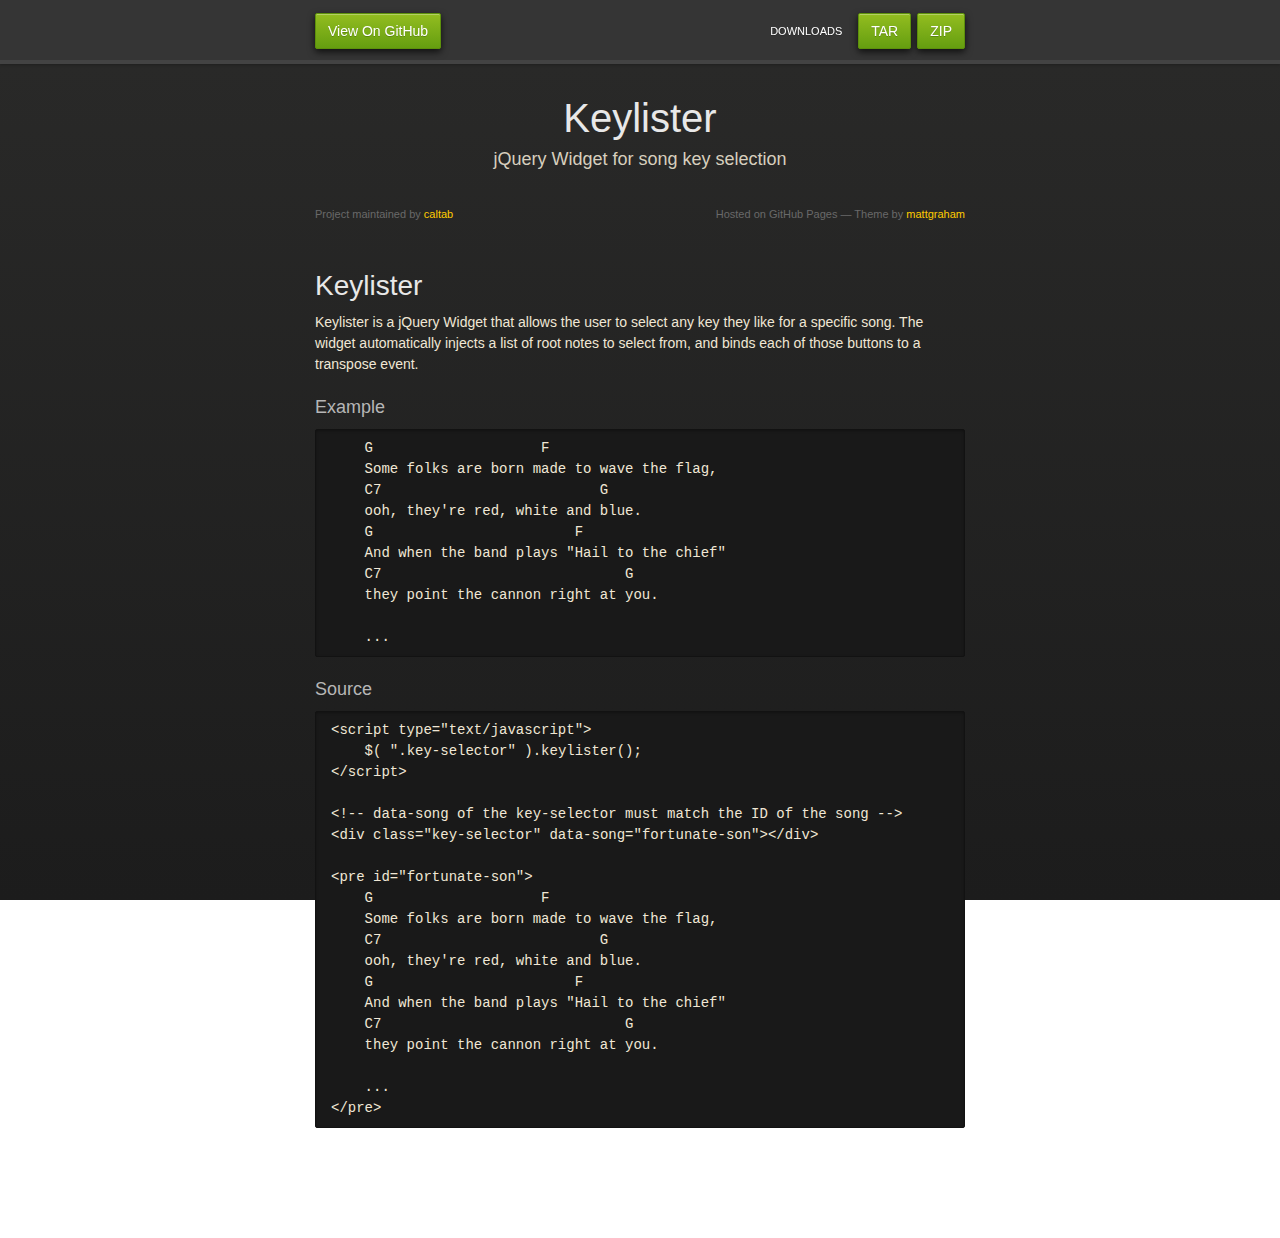
==== index.html @ 31bb37ff "updated sample keylister" ====
<!doctype html>
<html>
  <head>
    <meta charset="utf-8">
    <meta http-equiv="X-UA-Compatible" content="chrome=1">
    <title>Keylister by caltab</title>
    <link rel="stylesheet" href="stylesheets/styles.css">
    <link rel="stylesheet" href="stylesheets/pygment_trac.css">
    <link rel="stylesheet" href="stylesheets/transposer.css">
    <script src="https://ajax.googleapis.com/ajax/libs/jquery/1.7.1/jquery.min.js"></script>
    <script src="javascripts/respond.js"></script>
    <!--[if lt IE 9]>
      <script src="//html5shiv.googlecode.com/svn/trunk/html5.js"></script>
    <![endif]-->
    <!--[if lt IE 8]>
    <link rel="stylesheet" href="stylesheets/ie.css">
    <![endif]-->
    <script type="text/javascript" src="https://raw.github.com/caltab/keylister/master/keylister.js"></script>
    <meta name="viewport" content="width=device-width, initial-scale=1, user-scalable=no">

  </head>
  <body>
      <div id="header">
        <nav>
          <li class="fork"><a href="https://github.com/caltab/keylister">View On GitHub</a></li>
          <li class="downloads"><a href="https://github.com/caltab/keylister/zipball/master">ZIP</a></li>
          <li class="downloads"><a href="https://github.com/caltab/keylister/tarball/master">TAR</a></li>
          <li class="title">DOWNLOADS</li>
        </nav>
      </div><!-- end header -->

    <div class="wrapper">

      <section>
        <div id="title">
          <h1>Keylister</h1>
          <p>jQuery Widget for song key selection</p>
          <hr>
          <span class="credits left">Project maintained by <a href="https://github.com/caltab">caltab</a></span>
          <span class="credits right">Hosted on GitHub Pages &mdash; Theme by <a href="http://twitter.com/#!/michigangraham">mattgraham</a></span>
        </div>

        <h1>Keylister</h1>

<p>Keylister is a jQuery Widget that allows the user to select any key they like for a specific song. The widget automatically injects a list of root notes to select from, and binds each of those buttons to a transpose event.</p>

<h3>Example</h3>

<script type="text/javascript">
    $(function() {
        $( ".key-selector" ).keylister();
    });
</script>

<!-- data-song of the key-selector must match the ID of the song -->
<div class="key-selector" data-song="fortunate-son" data-key="G"></div>

<pre id="fortunate-son">
    G                    F
    Some folks are born made to wave the flag,
    C7                          G
    ooh, they're red, white and blue.
    G                        F
    And when the band plays "Hail to the chief"
    C7                             G
    they point the cannon right at you.

    ...
</pre>

<h3>Source</h3>

<div class="highlight">
<pre><span class="nt">&lt;script </span><span class="na">type=</span><span class="s">"text/javascript"</span><span class="nt">&gt;</span>
    <span class="nx">$</span><span class="p">(</span> <span class="s2">".key-selector"</span> <span class="p">).</span><span class="nx">keylister</span><span class="p">();</span>
<span class="nt">&lt;/script&gt;</span>

<span class="c">&lt;!-- data-song of the key-selector must match the ID of the song --&gt;</span>
<span class="nt">&lt;div</span> <span class="na">class=</span><span class="s">"key-selector"</span> <span class="na">data-song=</span><span class="s">"fortunate-son"</span><span class="nt">&gt;&lt;/div&gt;</span>

<span class="nt">&lt;pre</span> <span class="na">id=</span><span class="s">"fortunate-son"</span><span class="nt">&gt;</span>
    G                    F
    Some folks are born made to wave the flag,
    C7                          G
    ooh, they're red, white and blue.
    G                        F
    And when the band plays "Hail to the chief"
    C7                             G
    they point the cannon right at you.

    ...
<span class="nt">&lt;/pre&gt;</span>
</pre>
</div>

      </section>

    </div>
    <!--[if !IE]><script>fixScale(document);</script><!--<![endif]-->
    
  </body>
</html>
---- stylesheets/styles.css ----
@font-face {
  font-family: 'OpenSansLight';
  src: url("../fonts/OpenSans-Light-webfont.eot");
  src: url("../fonts/OpenSans-Light-webfont.eot?#iefix") format("embedded-opentype"), url("../fonts/OpenSans-Light-webfont.woff") format("woff"), url("../fonts/OpenSans-Light-webfont.ttf") format("truetype"), url("../fonts/OpenSans-Light-webfont.svg#OpenSansLight") format("svg");
  font-weight: normal;
  font-style: normal;
}

@font-face {
  font-family: 'OpenSansLightItalic';
  src: url("../fonts/OpenSans-LightItalic-webfont.eot");
  src: url("../fonts/OpenSans-LightItalic-webfont.eot?#iefix") format("embedded-opentype"), url("../fonts/OpenSans-LightItalic-webfont.woff") format("woff"), url("../fonts/OpenSans-LightItalic-webfont.ttf") format("truetype"), url("../fonts/OpenSans-LightItalic-webfont.svg#OpenSansLightItalic") format("svg");
  font-weight: normal;
  font-style: normal;
}

@font-face {
  font-family: 'OpenSansRegular';
  src: url("../fonts/OpenSans-Regular-webfont.eot");
  src: url("../fonts/OpenSans-Regular-webfont.eot?#iefix") format("embedded-opentype"), url("../fonts/OpenSans-Regular-webfont.woff") format("woff"), url("../fonts/OpenSans-Regular-webfont.ttf") format("truetype"), url("../fonts/OpenSans-Regular-webfont.svg#OpenSansRegular") format("svg");
  font-weight: normal;
  font-style: normal;
  -webkit-font-smoothing: antialiased;
}

@font-face {
  font-family: 'OpenSansItalic';
  src: url("../fonts/OpenSans-Italic-webfont.eot");
  src: url("../fonts/OpenSans-Italic-webfont.eot?#iefix") format("embedded-opentype"), url("../fonts/OpenSans-Italic-webfont.woff") format("woff"), url("../fonts/OpenSans-Italic-webfont.ttf") format("truetype"), url("../fonts/OpenSans-Italic-webfont.svg#OpenSansItalic") format("svg");
  font-weight: normal;
  font-style: normal;
  -webkit-font-smoothing: antialiased;
}

@font-face {
  font-family: 'OpenSansSemibold';
  src: url("../fonts/OpenSans-Semibold-webfont.eot");
  src: url("../fonts/OpenSans-Semibold-webfont.eot?#iefix") format("embedded-opentype"), url("../fonts/OpenSans-Semibold-webfont.woff") format("woff"), url("../fonts/OpenSans-Semibold-webfont.ttf") format("truetype"), url("../fonts/OpenSans-Semibold-webfont.svg#OpenSansSemibold") format("svg");
  font-weight: normal;
  font-style: normal;
  -webkit-font-smoothing: antialiased;
}

@font-face {
  font-family: 'OpenSansSemiboldItalic';
  src: url("../fonts/OpenSans-SemiboldItalic-webfont.eot");
  src: url("../fonts/OpenSans-SemiboldItalic-webfont.eot?#iefix") format("embedded-opentype"), url("../fonts/OpenSans-SemiboldItalic-webfont.woff") format("woff"), url("../fonts/OpenSans-SemiboldItalic-webfont.ttf") format("truetype"), url("../fonts/OpenSans-SemiboldItalic-webfont.svg#OpenSansSemiboldItalic") format("svg");
  font-weight: normal;
  font-style: normal;
  -webkit-font-smoothing: antialiased;
}

@font-face {
  font-family: 'OpenSansBold';
  src: url("../fonts/OpenSans-Bold-webfont.eot");
  src: url("../fonts/OpenSans-Bold-webfont.eot?#iefix") format("embedded-opentype"), url("../fonts/OpenSans-Bold-webfont.woff") format("woff"), url("../fonts/OpenSans-Bold-webfont.ttf") format("truetype"), url("../fonts/OpenSans-Bold-webfont.svg#OpenSansBold") format("svg");
  font-weight: normal;
  font-style: normal;
  -webkit-font-smoothing: antialiased;
}

@font-face {
  font-family: 'OpenSansBoldItalic';
  src: url("../fonts/OpenSans-BoldItalic-webfont.eot");
  src: url("../fonts/OpenSans-BoldItalic-webfont.eot?#iefix") format("embedded-opentype"), url("../fonts/OpenSans-BoldItalic-webfont.woff") format("woff"), url("../fonts/OpenSans-BoldItalic-webfont.ttf") format("truetype"), url("../fonts/OpenSans-BoldItalic-webfont.svg#OpenSansBoldItalic") format("svg");
  font-weight: normal;
  font-style: normal;
  -webkit-font-smoothing: antialiased;
}

/* normalize.css 2012-02-07T12:37 UTC - http://github.com/necolas/normalize.css */
/* =============================================================================
   HTML5 display definitions
   ========================================================================== */
/*
 * Corrects block display not defined in IE6/7/8/9 & FF3
 */
article,
aside,
details,
figcaption,
figure,
footer,
header,
hgroup,
nav,
section,
summary {
  display: block;
}

/*
 * Corrects inline-block display not defined in IE6/7/8/9 & FF3
 */
audio,
canvas,
video {
  display: inline-block;
  *display: inline;
  *zoom: 1;
}

/*
 * Prevents modern browsers from displaying 'audio' without controls
 */
audio:not([controls]) {
  display: none;
}

/*
 * Addresses styling for 'hidden' attribute not present in IE7/8/9, FF3, S4
 * Known issue: no IE6 support
 */
[hidden] {
  display: none;
}

/* =============================================================================
   Base
   ========================================================================== */
/*
 * 1. Corrects text resizing oddly in IE6/7 when body font-size is set using em units
 *    http://clagnut.com/blog/348/#c790
 * 2. Prevents iOS text size adjust after orientation change, without disabling user zoom
 *    www.456bereastreet.com/archive/201012/controlling_text_size_in_safari_for_ios_without_disabling_user_zoom/
 */
html {
  font-size: 100%;
  /* 1 */
  -webkit-text-size-adjust: 100%;
  /* 2 */
  -ms-text-size-adjust: 100%;
  /* 2 */
}

/*
 * Addresses font-family inconsistency between 'textarea' and other form elements.
 */
html,
button,
input,
select,
textarea {
  font-family: sans-serif;
}

/*
 * Addresses margins handled incorrectly in IE6/7
 */
body {
  margin: 0;
}

/* =============================================================================
   Links
   ========================================================================== */
/*
 * Addresses outline displayed oddly in Chrome
 */
a:focus {
  outline: thin dotted;
}

/*
 * Improves readability when focused and also mouse hovered in all browsers
 * people.opera.com/patrickl/experiments/keyboard/test
 */
a:hover,
a:active {
  outline: 0;
}

/* =============================================================================
   Typography
   ========================================================================== */
/*
 * Addresses font sizes and margins set differently in IE6/7
 * Addresses font sizes within 'section' and 'article' in FF4+, Chrome, S5
 */
h1 {
  font-size: 2em;
  margin: 0.67em 0;
}

h2 {
  font-size: 1.5em;
  margin: 0.83em 0;
}

h3 {
  font-size: 1.17em;
  margin: 1em 0;
}

h4 {
  font-size: 1em;
  margin: 1.33em 0;
}

h5 {
  font-size: 0.83em;
  margin: 1.67em 0;
}

h6 {
  font-size: 0.75em;
  margin: 2.33em 0;
}

/*
 * Addresses styling not present in IE7/8/9, S5, Chrome
 */
abbr[title] {
  border-bottom: 1px dotted;
}

/*
 * Addresses style set to 'bolder' in FF3+, S4/5, Chrome
*/
b,
strong {
  font-weight: bold;
}

blockquote {
  margin: 1em 40px;
}

/*
 * Addresses styling not present in S5, Chrome
 */
dfn {
  font-style: italic;
}

/*
 * Addresses styling not present in IE6/7/8/9
 */
mark {
  background: #ff0;
  color: #000;
}

/*
 * Addresses margins set differently in IE6/7
 */
p,
pre {
  margin: 1em 0;
}

/*
 * Corrects font family set oddly in IE6, S4/5, Chrome
 * en.wikipedia.org/wiki/User:Davidgothberg/Test59
 */
pre,
code,
kbd,
samp {
  font-family: monospace, serif;
  _font-family: 'courier new', monospace;
  font-size: 1em;
}

/*
 * 1. Addresses CSS quotes not supported in IE6/7
 * 2. Addresses quote property not supported in S4
 */
/* 1 */
q {
  quotes: none;
}

/* 2 */
q:before,
q:after {
  content: '';
  content: none;
}

small {
  font-size: 75%;
}

/*
 * Prevents sub and sup affecting line-height in all browsers
 * gist.github.com/413930
 */
sub,
sup {
  font-size: 75%;
  line-height: 0;
  position: relative;
  vertical-align: baseline;
}

sup {
  top: -0.5em;
}

sub {
  bottom: -0.25em;
}

/* =============================================================================
   Lists
   ========================================================================== */
/*
 * Addresses margins set differently in IE6/7
 */
dl,
menu,
ol,
ul {
  margin: 1em 0;
}

dd {
  margin: 0 0 0 40px;
}

/*
 * Addresses paddings set differently in IE6/7
 */
menu,
ol,
ul {
  padding: 0 0 0 40px;
}

/*
 * Corrects list images handled incorrectly in IE7
 */
nav ul,
nav ol {
  list-style: none;
  list-style-image: none;
}

/* =============================================================================
   Embedded content
   ========================================================================== */
/*
 * 1. Removes border when inside 'a' element in IE6/7/8/9, FF3
 * 2. Improves image quality when scaled in IE7
 *    code.flickr.com/blog/2008/11/12/on-ui-quality-the-little-things-client-side-image-resizing/
 */
img {
  border: 0;
  /* 1 */
  -ms-interpolation-mode: bicubic;
  /* 2 */
}

/*
 * Corrects overflow displayed oddly in IE9
 */
svg:not(:root) {
  overflow: hidden;
}

/* =============================================================================
   Figures
   ========================================================================== */
/*
 * Addresses margin not present in IE6/7/8/9, S5, O11
 */
figure {
  margin: 0;
}

/* =============================================================================
   Forms
   ========================================================================== */
/*
 * Corrects margin displayed oddly in IE6/7
 */
form {
  margin: 0;
}

/*
 * Define consistent border, margin, and padding
 */
fieldset {
  border: 1px solid #c0c0c0;
  margin: 0 2px;
  padding: 0.35em 0.625em 0.75em;
}

/*
 * 1. Corrects color not being inherited in IE6/7/8/9
 * 2. Corrects text not wrapping in FF3 
 * 3. Corrects alignment displayed oddly in IE6/7
 */
legend {
  border: 0;
  /* 1 */
  padding: 0;
  white-space: normal;
  /* 2 */
  *margin-left: -7px;
  /* 3 */
}

/*
 * 1. Corrects font size not being inherited in all browsers
 * 2. Addresses margins set differently in IE6/7, FF3+, S5, Chrome
 * 3. Improves appearance and consistency in all browsers
 */
button,
input,
select,
textarea {
  font-size: 100%;
  /* 1 */
  margin: 0;
  /* 2 */
  vertical-align: baseline;
  /* 3 */
  *vertical-align: middle;
  /* 3 */
}

/*
 * Addresses FF3/4 setting line-height on 'input' using !important in the UA stylesheet
 */
button,
input {
  line-height: normal;
  /* 1 */
}

/*
 * 1. Improves usability and consistency of cursor style between image-type 'input' and others
 * 2. Corrects inability to style clickable 'input' types in iOS
 * 3. Removes inner spacing in IE7 without affecting normal text inputs
 *    Known issue: inner spacing remains in IE6
 */
button,
input[type="button"],
input[type="reset"],
input[type="submit"] {
  cursor: pointer;
  /* 1 */
  -webkit-appearance: button;
  /* 2 */
  *overflow: visible;
  /* 3 */
}

/*
 * Re-set default cursor for disabled elements
 */
button[disabled],
input[disabled] {
  cursor: default;
}

/*
 * 1. Addresses box sizing set to content-box in IE8/9
 * 2. Removes excess padding in IE8/9
 * 3. Removes excess padding in IE7
      Known issue: excess padding remains in IE6
 */
input[type="checkbox"],
input[type="radio"] {
  box-sizing: border-box;
  /* 1 */
  padding: 0;
  /* 2 */
  *height: 13px;
  /* 3 */
  *width: 13px;
  /* 3 */
}

/*
 * 1. Addresses appearance set to searchfield in S5, Chrome
 * 2. Addresses box-sizing set to border-box in S5, Chrome (include -moz to future-proof)
 */
input[type="search"] {
  -webkit-appearance: textfield;
  /* 1 */
  -moz-box-sizing: content-box;
  -webkit-box-sizing: content-box;
  /* 2 */
  box-sizing: content-box;
}

/*
 * Removes inner padding and search cancel button in S5, Chrome on OS X
 */
input[type="search"]::-webkit-search-decoration,
input[type="search"]::-webkit-search-cancel-button {
  -webkit-appearance: none;
}

/*
 * Removes inner padding and border in FF3+
 * www.sitepen.com/blog/2008/05/14/the-devils-in-the-details-fixing-dojos-toolbar-buttons/
 */
button::-moz-focus-inner,
input::-moz-focus-inner {
  border: 0;
  padding: 0;
}

/*
 * 1. Removes default vertical scrollbar in IE6/7/8/9
 * 2. Improves readability and alignment in all browsers
 */
textarea {
  overflow: auto;
  /* 1 */
  vertical-align: top;
  /* 2 */
}

/* =============================================================================
   Tables
   ========================================================================== */
/*
 * Remove most spacing between table cells
 */
table {
  border-collapse: collapse;
  border-spacing: 0;
}

body {
  padding: 0px 0 20px 0px;
  margin: 0px;
  font: 14px/1.5 "OpenSansRegular", "Helvetica Neue", Helvetica, Arial, sans-serif;
  color: #f0e7d5;
  font-weight: normal;
  background: #252525;
  background-attachment: fixed !important;
  background: -webkit-gradient(linear, 50% 0%, 50% 100%, color-stop(0%, #2a2a29), color-stop(100%, #1c1c1c));
  background: -webkit-linear-gradient(#2a2a29, #1c1c1c);
  background: -moz-linear-gradient(#2a2a29, #1c1c1c);
  background: -o-linear-gradient(#2a2a29, #1c1c1c);
  background: -ms-linear-gradient(#2a2a29, #1c1c1c);
  background: linear-gradient(#2a2a29, #1c1c1c);
}

h1, h2, h3, h4, h5, h6 {
  color: #e8e8e8;
  margin: 0 0 10px;
  font-family: 'OpenSansRegular', "Helvetica Neue", Helvetica, Arial, sans-serif;
  font-weight: normal;
}

p, ul, ol, table, pre, dl {
  margin: 0 0 20px;
}

h1, h2, h3 {
  line-height: 1.1;
}

h1 {
  font-size: 28px;
}

h2 {
  font-size: 24px;
}

h4, h5, h6 {
  color: #e8e8e8;
}

h3 {
  font-size: 18px;
  line-height: 24px;
  font-family: 'OpenSansRegular', "Helvetica Neue", Helvetica, Arial, sans-serif !important;
  font-weight: normal;
  color: #b6b6b6;
}

a {
  color: #ffcc00;
  font-weight: 400;
  text-decoration: none;
}
a:hover {
  color: #ffeb9b;
}

a small {
  font-size: 11px;
  color: #666;
  margin-top: -0.6em;
  display: block;
}

ul {
  list-style-image: url("../images/bullet.png");
}

strong {
  font-family: 'OpenSansBold', "Helvetica Neue", Helvetica, Arial, sans-serif !important;
  font-weight: normal;
}

.wrapper {
  max-width: 650px;
  margin: 0 auto;
  position: relative;
  padding: 0 20px;
}

section img {
  max-width: 100%;
}

blockquote {
  border-left: 3px solid #ffcc00;
  margin: 0;
  padding: 0 0 0 20px;
  font-style: italic;
}

code {
  font-family: "Lucida Sans", Monaco, Bitstream Vera Sans Mono, Lucida Console, Terminal;
  color: #efefef;
  font-size: 13px;
  margin: 0 4px;
  padding: 4px 6px;
  -moz-border-radius: 2px;
  -webkit-border-radius: 2px;
  -o-border-radius: 2px;
  -ms-border-radius: 2px;
  -khtml-border-radius: 2px;
  border-radius: 2px;
}

pre {
  padding: 8px 15px;
  background: #191919;
  -moz-border-radius: 2px;
  -webkit-border-radius: 2px;
  -o-border-radius: 2px;
  -ms-border-radius: 2px;
  -khtml-border-radius: 2px;
  border-radius: 2px;
  border: 1px solid #121212;
  -moz-box-shadow: inset 0 1px 3px rgba(0, 0, 0, 0.3);
  -webkit-box-shadow: inset 0 1px 3px rgba(0, 0, 0, 0.3);
  -o-box-shadow: inset 0 1px 3px rgba(0, 0, 0, 0.3);
  box-shadow: inset 0 1px 3px rgba(0, 0, 0, 0.3);
  overflow: auto;
  overflow-y: hidden;
}
pre code {
  color: #efefef;
  text-shadow: 0px 1px 0px #000;
  margin: 0;
  padding: 0;
}

table {
  width: 100%;
  border-collapse: collapse;
}

th {
  text-align: left;
  padding: 5px 10px;
  border-bottom: 1px solid #434343;
  color: #b6b6b6;
  font-family: 'OpenSansSemibold', "Helvetica Neue", Helvetica, Arial, sans-serif !important;
  font-weight: normal;
}

td {
  text-align: left;
  padding: 5px 10px;
  border-bottom: 1px solid #434343;
}

hr {
  border: 0;
  outline: none;
  height: 3px;
  background: transparent url("../images/hr.gif") center center repeat-x;
  margin: 0 0 20px;
}

dt {
  color: #F0E7D5;
  font-family: 'OpenSansSemibold', "Helvetica Neue", Helvetica, Arial, sans-serif !important;
  font-weight: normal;
}

#header {
  z-index: 100;
  left: 0;
  top: 0px;
  height: 60px;
  width: 100%;
  position: fixed;
  background: url(../images/nav-bg.gif) #353535;
  border-bottom: 4px solid #434343;
  -moz-box-shadow: 0px 1px 3px rgba(0, 0, 0, 0.25);
  -webkit-box-shadow: 0px 1px 3px rgba(0, 0, 0, 0.25);
  -o-box-shadow: 0px 1px 3px rgba(0, 0, 0, 0.25);
  box-shadow: 0px 1px 3px rgba(0, 0, 0, 0.25);
}
#header nav {
  max-width: 650px;
  margin: 0 auto;
  padding: 0 10px;
  background: blue;
  margin: 6px auto;
}
#header nav li {
  font-family: 'OpenSansLight', "Helvetica Neue", Helvetica, Arial, sans-serif;
  font-weight: normal;
  list-style: none;
  display: inline;
  color: white;
  line-height: 50px;
  text-shadow: 0px 1px 0px rgba(0, 0, 0, 0.2);
  font-size: 14px;
}
#header nav li a, .key-selector a {
  color: white;
  border: 1px solid #5d910b;
  background: -webkit-gradient(linear, 50% 0%, 50% 100%, color-stop(0%, #93bd20), color-stop(100%, #659e10));
  background: -webkit-linear-gradient(#93bd20, #659e10);
  background: -moz-linear-gradient(#93bd20, #659e10);
  background: -o-linear-gradient(#93bd20, #659e10);
  background: -ms-linear-gradient(#93bd20, #659e10);
  background: linear-gradient(#93bd20, #659e10);
  -moz-border-radius: 2px;
  -webkit-border-radius: 2px;
  -o-border-radius: 2px;
  -ms-border-radius: 2px;
  -khtml-border-radius: 2px;
  border-radius: 2px;
  -moz-box-shadow: inset 0px 1px 0px rgba(255, 255, 255, 0.3), 0px 3px 7px rgba(0, 0, 0, 0.7);
  -webkit-box-shadow: inset 0px 1px 0px rgba(255, 255, 255, 0.3), 0px 3px 7px rgba(0, 0, 0, 0.7);
  -o-box-shadow: inset 0px 1px 0px rgba(255, 255, 255, 0.3), 0px 3px 7px rgba(0, 0, 0, 0.7);
  box-shadow: inset 0px 1px 0px rgba(255, 255, 255, 0.3), 0px 3px 7px rgba(0, 0, 0, 0.7);
  background-color: #93bd20;
  padding: 10px 12px;
  margin-top: 6px;
  line-height: 14px;
  font-size: 14px;
  display: inline-block;
  text-align: center;
}
#header nav li a:hover, .key-selector a.active, .key-selector a:hover {
  background: -webkit-gradient(linear, 50% 0%, 50% 100%, color-stop(0%, #749619), color-stop(100%, #527f0e));
  background: -webkit-linear-gradient(#749619, #527f0e);
  background: -moz-linear-gradient(#749619, #527f0e);
  background: -o-linear-gradient(#749619, #527f0e);
  background: -ms-linear-gradient(#749619, #527f0e);
  background: linear-gradient(#749619, #527f0e);
  background-color: #659e10;
  border: 1px solid #527f0e;
  -moz-box-shadow: inset 0px 1px 1px rgba(0, 0, 0, 0.2), 0px 1px 0px rgba(0, 0, 0, 0);
  -webkit-box-shadow: inset 0px 1px 1px rgba(0, 0, 0, 0.2), 0px 1px 0px rgba(0, 0, 0, 0);
  -o-box-shadow: inset 0px 1px 1px rgba(0, 0, 0, 0.2), 0px 1px 0px rgba(0, 0, 0, 0);
  box-shadow: inset 0px 1px 1px rgba(0, 0, 0, 0.2), 0px 1px 0px rgba(0, 0, 0, 0);
}
#header nav li.fork {
  float: left;
  margin-left: 0px;
}
#header nav li.downloads {
  float: right;
  margin-left: 6px;
}
#header nav li.title {
  float: right;
  margin-right: 10px;
  font-size: 11px;
}

section {
  max-width: 650px;
  padding: 30px 0px 50px 0px;
  margin: 20px 0;
  margin-top: 70px;
}
section #title {
  border: 0;
  outline: none;
  margin: 0 0 50px 0;
  padding: 0 0 5px 0;
}
section #title h1 {
  font-family: 'OpenSansLight', "Helvetica Neue", Helvetica, Arial, sans-serif;
  font-weight: normal;
  font-size: 40px;
  text-align: center;
  line-height: 36px;
}
section #title p {
  color: #d7cfbe;
  font-family: 'OpenSansLight', "Helvetica Neue", Helvetica, Arial, sans-serif;
  font-weight: normal;
  font-size: 18px;
  text-align: center;
}
section #title .credits {
  font-size: 11px;
  font-family: 'OpenSansRegular', "Helvetica Neue", Helvetica, Arial, sans-serif;
  font-weight: normal;
  color: #696969;
  margin-top: -10px;
}
section #title .credits.left {
  float: left;
}
section #title .credits.right {
  float: right;
}

@media print, screen and (max-width: 720px) {
  #title .credits {
    display: block;
    width: 100%;
    line-height: 30px;
    text-align: center;
  }
  #title .credits .left {
    float: none;
    display: block;
  }
  #title .credits .right {
    float: none;
    display: block;
  }
}
@media print, screen and (max-width: 480px) {
  #header {
    margin-top: -20px;
  }

  section {
    margin-top: 40px;
  }

  nav {
    display: none;
  }
}
---- stylesheets/transposer.css ----
.key-selector {
	margin-bottom: 10px;
}

.key-selector a {
	float: left;
	margin-right: 12px;
	font-size: 14px;
	padding: 5px;
}

.key-selector a.active {
	border-color: white;
}
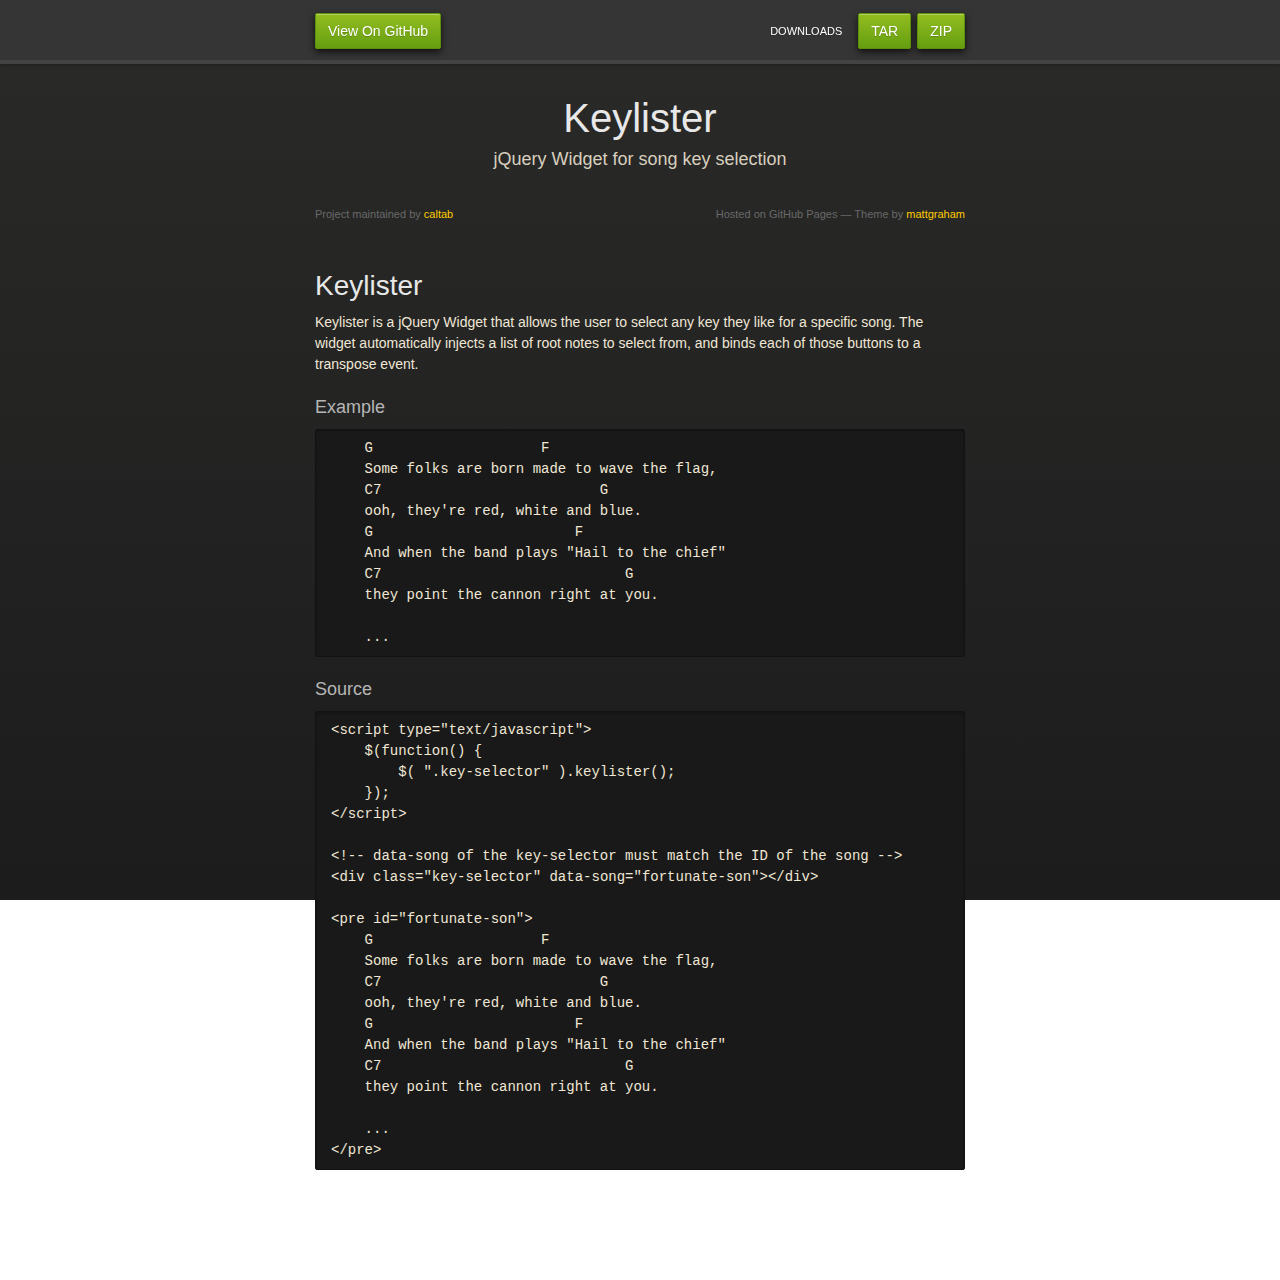
==== commit 2b6c8f74: "tweaked source section" ====
--- a/index.html
+++ b/index.html
@@ -72,7 +72,9 @@
 
 <div class="highlight">
 <pre><span class="nt">&lt;script </span><span class="na">type=</span><span class="s">"text/javascript"</span><span class="nt">&gt;</span>
-    <span class="nx">$</span><span class="p">(</span> <span class="s2">".key-selector"</span> <span class="p">).</span><span class="nx">keylister</span><span class="p">();</span>
+    <span class="nx">$</span><span class="p">(</span><span class="kd">function</span><span class="p">()</span> <span class="p">{</span>
+        <span class="nx">$</span><span class="p">(</span> <span class="s2">".key-selector"</span> <span class="p">).</span><span class="nx">keylister</span><span class="p">();</span>
+    <span class="p">});</span>
 <span class="nt">&lt;/script&gt;</span>
 
 <span class="c">&lt;!-- data-song of the key-selector must match the ID of the song --&gt;</span>
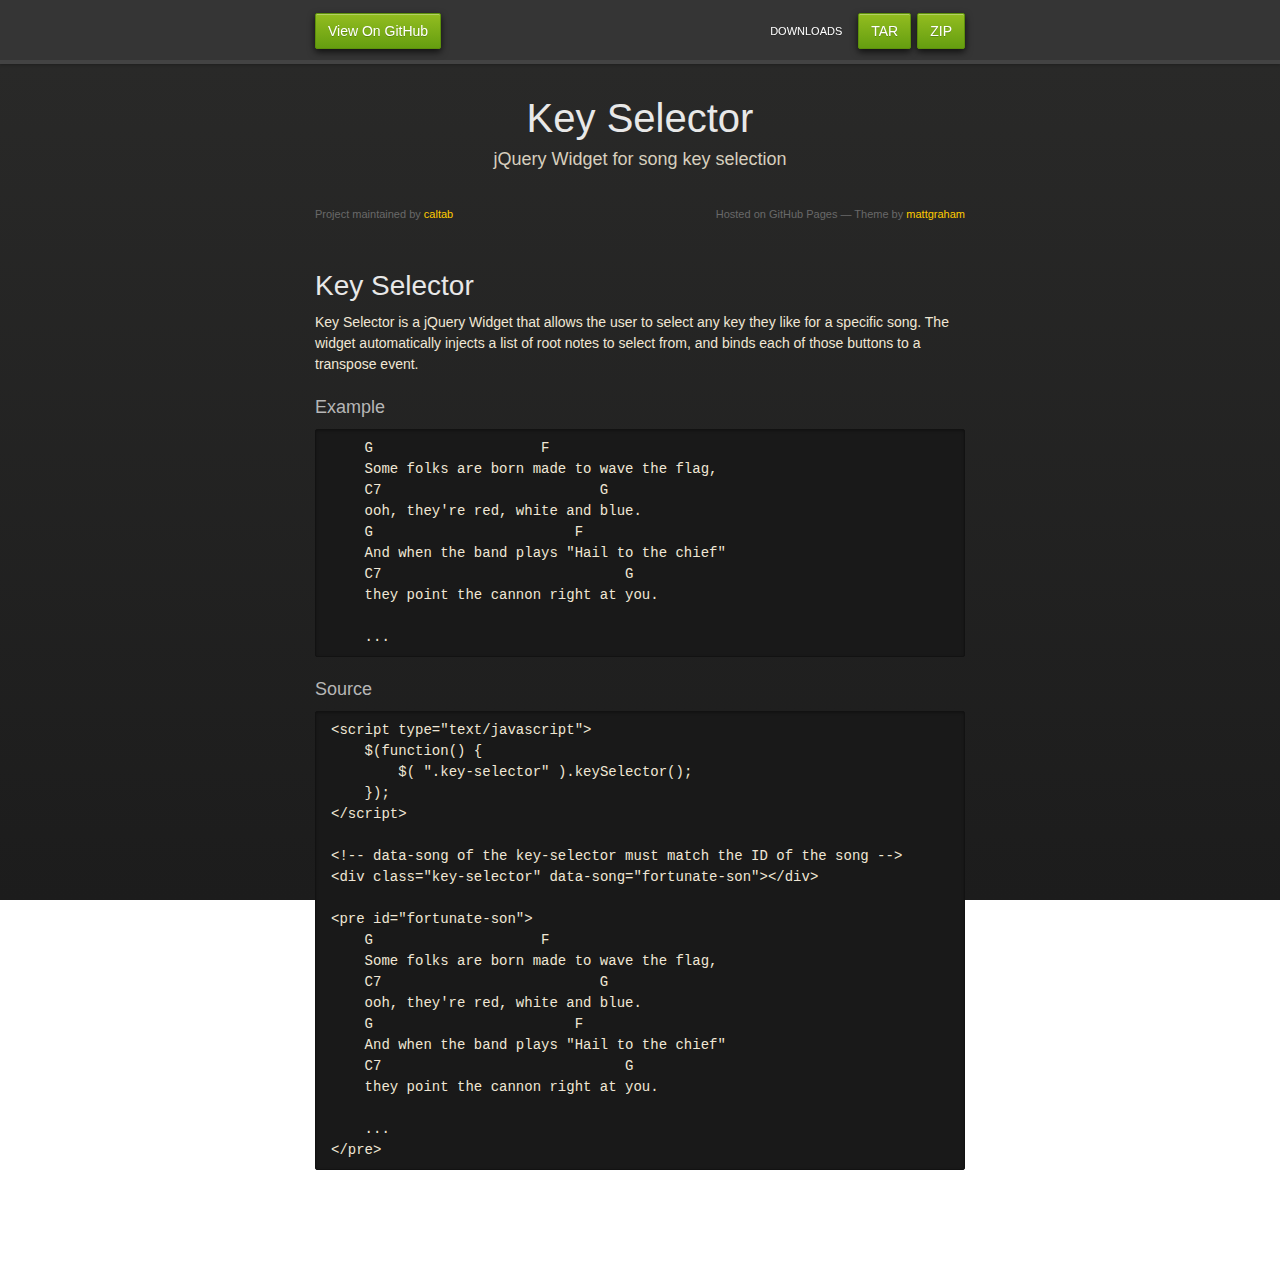
==== commit 8cb3a968: "changed name to key selector" ====
--- a/index.html
+++ b/index.html
@@ -3,7 +3,7 @@
   <head>
     <meta charset="utf-8">
     <meta http-equiv="X-UA-Compatible" content="chrome=1">
-    <title>Keylister by caltab</title>
+    <title>Key Selector by Tyler Benziger</title>
     <link rel="stylesheet" href="stylesheets/styles.css">
     <link rel="stylesheet" href="stylesheets/pygment_trac.css">
     <link rel="stylesheet" href="stylesheets/transposer.css">
@@ -15,16 +15,16 @@
     <!--[if lt IE 8]>
     <link rel="stylesheet" href="stylesheets/ie.css">
     <![endif]-->
-    <script type="text/javascript" src="https://raw.github.com/caltab/keylister/master/keylister.js"></script>
+    <script type="text/javascript" src="https://raw.github.com/tybenz/keySelector/master/key.selector.js"></script>
     <meta name="viewport" content="width=device-width, initial-scale=1, user-scalable=no">
 
   </head>
   <body>
       <div id="header">
         <nav>
-          <li class="fork"><a href="https://github.com/caltab/keylister">View On GitHub</a></li>
-          <li class="downloads"><a href="https://github.com/caltab/keylister/zipball/master">ZIP</a></li>
-          <li class="downloads"><a href="https://github.com/caltab/keylister/tarball/master">TAR</a></li>
+          <li class="fork"><a href="https://github.com/tybenz/keySelector">View On GitHub</a></li>
+          <li class="downloads"><a href="https://github.com/tybenz/keySelector/zipball/master">ZIP</a></li>
+          <li class="downloads"><a href="https://github.com/tybenz/keySelector/tarball/master">TAR</a></li>
           <li class="title">DOWNLOADS</li>
         </nav>
       </div><!-- end header -->
@@ -33,22 +33,22 @@
 
       <section>
         <div id="title">
-          <h1>Keylister</h1>
+          <h1>Key Selector</h1>
           <p>jQuery Widget for song key selection</p>
           <hr>
           <span class="credits left">Project maintained by <a href="https://github.com/caltab">caltab</a></span>
           <span class="credits right">Hosted on GitHub Pages &mdash; Theme by <a href="http://twitter.com/#!/michigangraham">mattgraham</a></span>
         </div>
 
-        <h1>Keylister</h1>
+        <h1>Key Selector</h1>
 
-<p>Keylister is a jQuery Widget that allows the user to select any key they like for a specific song. The widget automatically injects a list of root notes to select from, and binds each of those buttons to a transpose event.</p>
+<p>Key Selector is a jQuery Widget that allows the user to select any key they like for a specific song. The widget automatically injects a list of root notes to select from, and binds each of those buttons to a transpose event.</p>
 
 <h3>Example</h3>
 
 <script type="text/javascript">
     $(function() {
-        $( ".key-selector" ).keylister();
+        $( ".key-selector" ).keySelector();
     });
 </script>
 
@@ -73,7 +73,7 @@
 <div class="highlight">
 <pre><span class="nt">&lt;script </span><span class="na">type=</span><span class="s">"text/javascript"</span><span class="nt">&gt;</span>
     <span class="nx">$</span><span class="p">(</span><span class="kd">function</span><span class="p">()</span> <span class="p">{</span>
-        <span class="nx">$</span><span class="p">(</span> <span class="s2">".key-selector"</span> <span class="p">).</span><span class="nx">keylister</span><span class="p">();</span>
+        <span class="nx">$</span><span class="p">(</span> <span class="s2">".key-selector"</span> <span class="p">).</span><span class="nx">keySelector</span><span class="p">();</span>
     <span class="p">});</span>
 <span class="nt">&lt;/script&gt;</span>
 
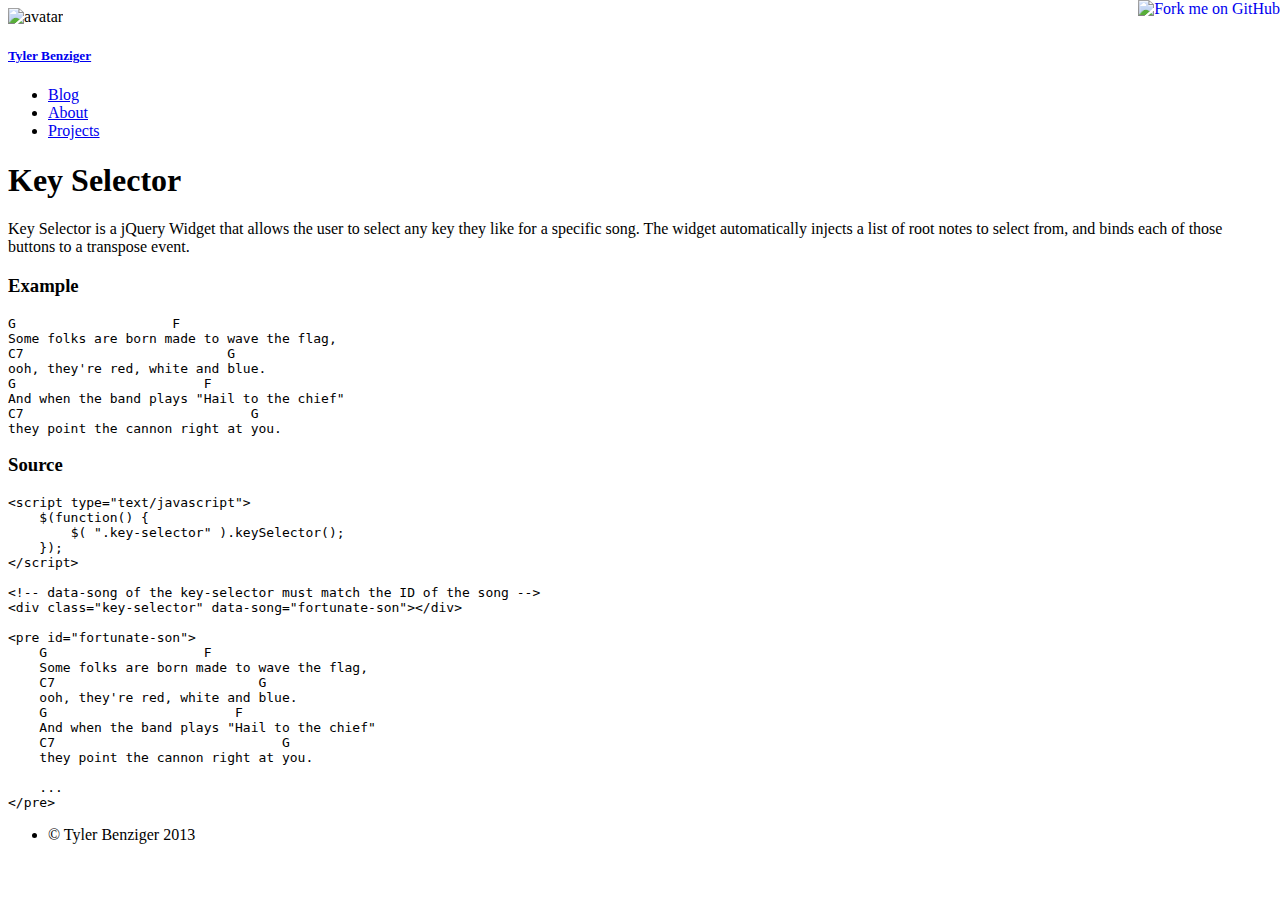
==== commit b3367638: "updating gh-pages" ====
--- a/index.html
+++ b/index.html
@@ -1,46 +1,75 @@
 <!doctype html>
 <html>
-  <head>
-    <meta charset="utf-8">
-    <meta http-equiv="X-UA-Compatible" content="chrome=1">
-    <title>Key Selector by Tyler Benziger</title>
-    <link rel="stylesheet" href="stylesheets/styles.css">
-    <link rel="stylesheet" href="stylesheets/pygment_trac.css">
-    <link rel="stylesheet" href="stylesheets/transposer.css">
-    <script src="https://ajax.googleapis.com/ajax/libs/jquery/1.7.1/jquery.min.js"></script>
-    <script src="javascripts/respond.js"></script>
-    <!--[if lt IE 9]>
-      <script src="//html5shiv.googlecode.com/svn/trunk/html5.js"></script>
-    <![endif]-->
-    <!--[if lt IE 8]>
-    <link rel="stylesheet" href="stylesheets/ie.css">
-    <![endif]-->
-    <script type="text/javascript" src="https://raw.github.com/tybenz/keySelector/master/key.selector.js"></script>
-    <meta name="viewport" content="width=device-width, initial-scale=1, user-scalable=no">
+<head>
+  <meta charset="utf-8">
+  <meta http-equiv="X-UA-Compatible" content="IE=edge,chrome=1">
 
-  </head>
-  <body>
-      <div id="header">
+  <title>Key Selector | Tyler Benziger</title>
+  <meta name="viewport" content="width=device-width,initial-scale=1">
+
+  <link rel="shortcut icon" href="http://gravatar.com/avatar/9f5734a7063a4c48139f4999f3100167
+?s=16">
+  <link rel="stylesheet" href="/css/reset.css">
+  <link rel="stylesheet" href="/css/mobile.css">
+  <link rel="stylesheet" href="/css/desktop.css" media="(min-width:40em)">
+  <link rel="stylesheet" href="/css/pygments.css">
+  <link rel="stylesheet" href="/css/font.css">
+  <script type="text/javascript" charset="utf-8" src="/js/matchmedia.js"></script>
+  <script type="text/javascript" charset="utf-8" src="/js/picturefill.js"></script>
+</head>
+
+<body>
+<div class="wrapper">
+    <a href="https://github.com/tybenz/keyselector"><img style="position: absolute; top: 0; right: 0; border: 0;" src="https://s3.amazonaws.com/github/ribbons/forkme_right_darkblue_121621.png" alt="Fork me on GitHub"></a>
+    <header>
+    <div class="container">
+        <div class="profile">
+            <div class="social">
+                <a href="http://twitter.com/tybenz">
+                    <div data-picture data-alt="Twitter">
+                        <div data-src="/img/twitter16.png"></div>
+                        <div data-src="/img/twitter32.png"     data-media="(-webkit-min-device-pixel-ratio: 2)"></div>
+                        <noscript><img src="/img/twitter16.png" alt="Twitter"></noscript>
+                    </div>
+                </a>
+                <a href="http://github.com/tybenz">
+                    <div data-picture data-alt="Github">
+                        <div data-src="/img/octocat16.png"></div>
+                        <div data-src="/img/octocat32.png"     data-media="(-webkit-min-device-pixel-ratio: 2)"></div>
+                        <noscript><img src="/img/octocat16.png" alt="Github"></noscript>
+                    </div>
+                </a>
+            </div>
+            <img src="http://gravatar.com/avatar/9f5734a7063a4c48139f4999f3100167
+?s=54" alt="avatar" class="avatar" />
+        </div>
+        <h5 class="logo"><a href="http://tybenz.com">Tyler Benziger</a></h5>
         <nav>
-          <li class="fork"><a href="https://github.com/tybenz/keySelector">View On GitHub</a></li>
-          <li class="downloads"><a href="https://github.com/tybenz/keySelector/zipball/master">ZIP</a></li>
-          <li class="downloads"><a href="https://github.com/tybenz/keySelector/tarball/master">TAR</a></li>
-          <li class="title">DOWNLOADS</li>
+            <ul>
+                
+                    <li><a href="http://tybenz.com">Blog</a></li>
+                
+                
+                <li><a href="http://tybenz.com/about">About</a></li>
+                
+                
+                <li><a href="http://tybenz.com/projects" class="active">Projects</a></li>
+                
+            </ul>
         </nav>
-      </div><!-- end header -->
+        <div class="nav-slider">
+            <div class="nav-selection projects"></div>
+        </div>
+    </div>
+</header>
 
-    <div class="wrapper">
 
-      <section>
-        <div id="title">
-          <h1>Key Selector</h1>
-          <p>jQuery Widget for song key selection</p>
-          <hr>
-          <span class="credits left">Project maintained by <a href="https://github.com/caltab">caltab</a></span>
-          <span class="credits right">Hosted on GitHub Pages &mdash; Theme by <a href="http://twitter.com/#!/michigangraham">mattgraham</a></span>
-        </div>
+    <section id="main">
+        <article class="container">
+          <h1 class="hero">Key Selector</h1>
+          <script type="text/javascript" charset="utf-8" src="http://code.jquery.com/jquery.min.js"></script>
 
-        <h1>Key Selector</h1>
+<script type="text/javascript" charset="utf-8" src="js/key.selector.js"></script>
 
 <p>Key Selector is a jQuery Widget that allows the user to select any key they like for a specific song. The widget automatically injects a list of root notes to select from, and binds each of those buttons to a transpose event.</p>
 
@@ -55,17 +84,15 @@
 <!-- data-song of the key-selector must match the ID of the song -->
 <div class="key-selector" data-song="fortunate-son" data-key="G"></div>
 
-<pre id="fortunate-son">
-    G                    F
-    Some folks are born made to wave the flag,
-    C7                          G
-    ooh, they're red, white and blue.
-    G                        F
-    And when the band plays "Hail to the chief"
-    C7                             G
-    they point the cannon right at you.
-
-    ...
+<pre class="highlight chords" id="fortunate-son">
+<code>G                    F
+Some folks are born made to wave the flag,
+C7                          G
+ooh, they're red, white and blue.
+G                        F
+And when the band plays "Hail to the chief"
+C7                             G
+they point the cannon right at you.</code>
 </pre>
 
 <h3>Source</h3>
@@ -95,10 +122,52 @@
 </pre>
 </div>
 
-      </section>
 
-    </div>
-    <!--[if !IE]><script>fixScale(document);</script><!--<![endif]-->
-    
-  </body>
-</html>+        </article>
+    </section>
+
+    <footer>
+    <nav class="container">
+        <ul>
+            <li>&copy; Tyler Benziger 2013</li>
+        </ul>
+    </nav>
+</footer>
+
+</body>
+<script type="text/javascript">
+
+    var _gaq = _gaq || [];
+    _gaq.push(['_setAccount', 'UA-33073396-1']);
+    _gaq.push(['_trackPageview']);
+
+    (function() {
+        var ga = document.createElement('script'); ga.type = 'text/javascript'; ga.async = true;
+        ga.src = ('https:' == document.location.protocol ? 'https://ssl' : 'http://www') + '.google-analytics.com/ga.js';
+        var s = document.getElementsByTagName('script')[0]; s.parentNode.insertBefore(ga, s);
+    })();
+
+</script>
+<script type="text/javascript" charset="utf-8">
+    document.onreadystatechange = function() {
+        if ( document.readyState == 'complete' ) {
+            var active = document.querySelector( 'header a.active' ).innerHTML.toLowerCase(),
+                links = document.querySelectorAll( 'header nav li a'),
+                selection = document.querySelector( 'header .nav-selection' ),
+                i, link;
+            for ( i = 0; i < links.length; i++ ) {
+                link = links[ i ];
+                console.log(link);
+                link.addEventListener( 'mouseover', function() {
+                    selection.className = 'nav-selection';
+                    selection.className = 'nav-selection ' + this.innerHTML.toLowerCase();
+                });
+                link.addEventListener( 'mouseout', function() {
+                    selection.className = 'nav-selection ' + active;
+                });
+            }
+        }
+    };
+</script>
+
+</html>
